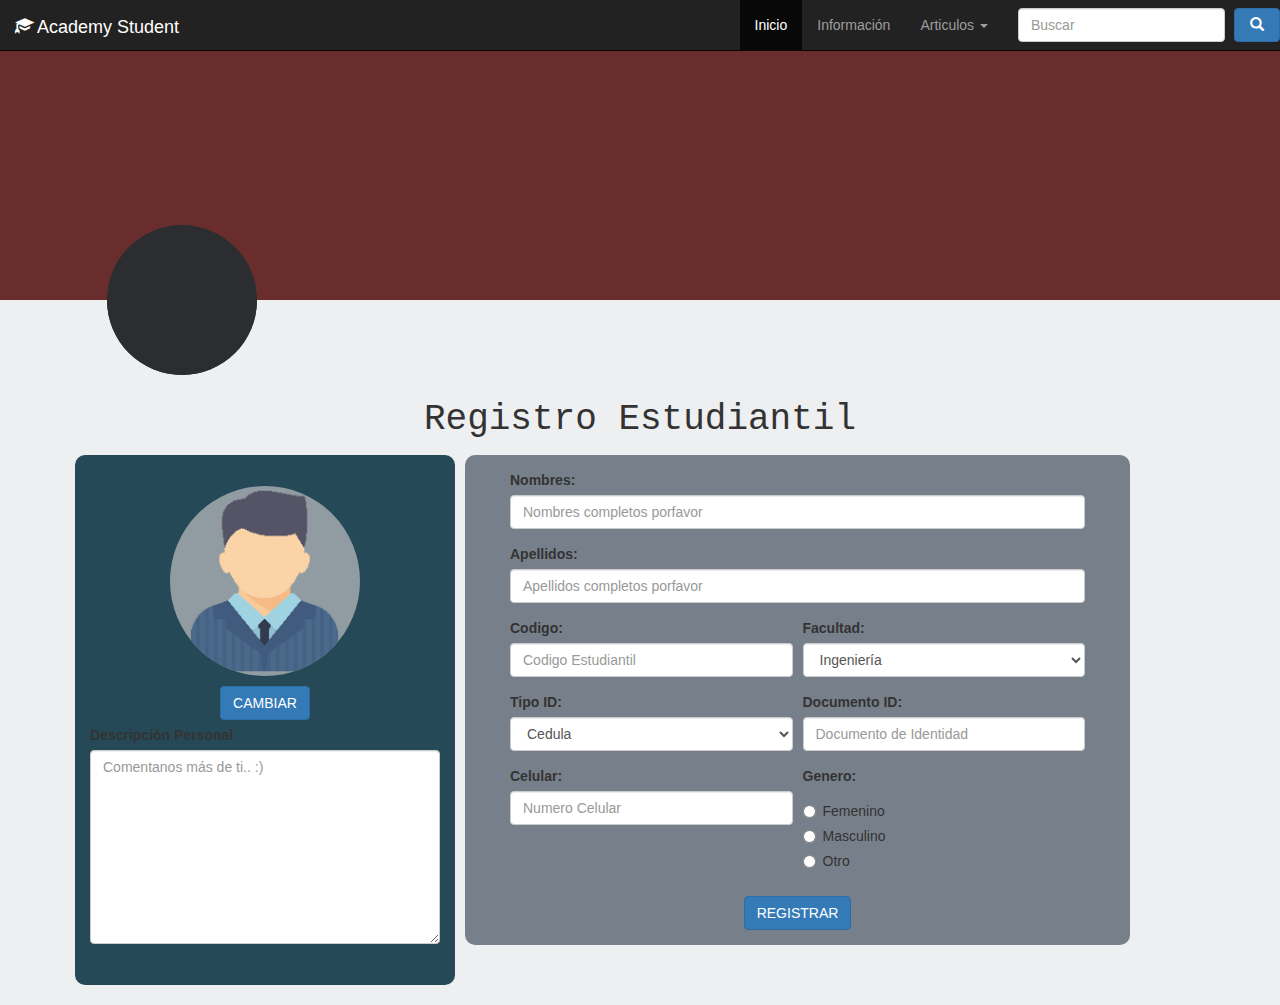
==== estudiante-reg.html @ 4d02b2e5 "Se realizo el login y se completo los formularios de Registro" ====
<!DOCTYPE html>
<html lang="es">
<head>
  <meta charset="UTF-8">
  <meta name="viewport" content="width=device-width, user-scalable=no, initial-scale=1.0, maximum-scale=1.0, minimum-scale=1.0">
  <title>Registro de Estudiantes</title>
  <!-- Elementos CSS para el diseño -->
  <link rel="stylesheet" href="css/bootstrap.min.css">
  <link rel="stylesheet" href="css/style-reg.css">
</head>
<body>
  <header>
    <nav class="navbar navbar-default navbar-fixed-top navbar-inverse">
      <div class="container-fluid">
        <!-- Boton tipo Hamburguesa para tamaños de pantalla pequeños -->
        <div class="navbar-header">
          <button type="button" class="navbar-toggle collapsed" data-toggle="collapse" data-target="#navbar-1">
            <span class="sr-only">MENU</span>
            <span class="icon-bar"></span>
            <span class="icon-bar"></span>
            <span class="icon-bar"></span>
          </button>
          <!-- Icono de nuestra barra de navegación -->
          <a href="index.html" class="navbar-brand">
            <span class="glyphicon glyphicon-education icono-school"></span>
            <span class="title">Academy Student</span>
          </a>
        </div>
        <!-- Elementos de nuestra barra de Navegación -->
        <div class="collapse navbar-collapse" id="navbar-1">
          <!-- Item para Busquedas -->
          <form action="" class="navbar-form navbar-right form-horizontal" role="search">
            <div class="form-group">
              <div class="col-xs-10">
                <input type="text" class="form-control" placeholder="Buscar">
              </div>
              <button type="button" class="btn btn-primary col-xs-2"><span class="glyphicon glyphicon-search"></span></button>
            </div>
          </form>
          <!-- Items principales de la Barra de Navegación -->
          <ul class="nav navbar-nav navbar-right">
            <li class="active"><a href="index.php">Inicio</a></li>
            <li><a href="#">Información</a></li>
            <!-- Lista desplegable -->
            <li class="dropdown">
              <a href="#" class="dropdown-toggle" data-toggle="dropdown">
                Articulos <span class="caret"></span>
              </a>
              <ul class="dropdown-menu">
                <li><a href="#">Deportes</a></li>
                <li><a href="#">Salud</a></li>
                <li class="divider"></li>
                <li><a href="#">Eventos</a></li>
                <li><a href="#">Finanzas</a></li>
              </ul>
            </li>
          </ul>
        </div>
      </div>
    </nav>
  </header>
  <div class="jumbotron cont-wallp">
    <figure class="container-fluid cont-wallp">
      <img src="images/user_fond.png" alt="Fondo del Usuario" class="img-responsive center-block wallpaper-user"/>
    </figure>
    <figure><img src="images/img_user.png" alt="Imagen de Usuario" class="img-responsive img-circle img-user col-xs-offset-1"/></figure>
  </div>
  <div class="container">
    <div class="row">
      <header class="col-md-12 title-form">
        <h1>Registro Estudiantil</h1>
      </header>
    </div>
    <form action="php/registrar.php" method="post">
      <!-- Descripción Personal -->
      <div class="col-sm-12 col-md-4 personal-description">
          <!-- Foto personal -->
          <div class="col-sm-4 col-md-12 pl-person">
            <!-- <div class="img-person"></div> -->
            <figure><img src="images/user1.png" alt="Imagen de Usuario" class="img-responsive img-circle center-block img-person" id="img-usuario" /></figure>
            <span class="btn btn-file btn-primary">
                CAMBIAR<input type="file">
            </span>
          </div>
          <!-- Información extra del estudiante -->
          <div class="col-sm-8 col-md-12 form-group">
              <label for="txt-description">Descripción Personal</label>
              <textarea rows="9" placeholder="Comentanos más de ti.. :)" id="txt-description" class="form-control" name="txt-description"></textarea>
          </div>
      </div>
      <!-- Descripción General -->
      <div class="col-sm-12 col-md-7 personal-form">
        <div class="form-group elm"> <!-- Nombres del Estudiante -->
          <label for="txt-name">Nombres: </label>
          <input type="text" id="txt-name" placeholder="Nombres completos porfavor" class="form-control" name="txt-name">
        </div>
        <div class="form-group elm"> <!-- Apellidos del Estudiante -->
          <label for="txt-sname">Apellidos: </label>
          <input type="text" id="txt-sname" placeholder="Apellidos completos porfavor" class="form-control" name="txt-sname">
        </div>
        <div class="form-group col-md-6 elm"> <!-- Codigo del Estudiante -->
          <label for="txt-cod">Codigo: </label>
          <input type="number" id="txt-cod" placeholder="Codigo Estudiantil" class="form-control" name="txt-cod">
        </div>
        <div class="form-group col-md-6 elm"> <!--Facultad del Estudiante-->
          <label for="sl-fact">Facultad: </label>
          <select class="form-control" id="sl-fact" name="sl-fact">
            <option>Ingeniería</option>
            <option>Economia</option>
            <option>Derecho</option>
          </select>
        </div>
        <div class="form-group col-md-6 elm"> <!--Tipo de Documento de Identidad-->
          <label for="type-id">Tipo ID: </label>
          <select class="form-control" id="type-id" name="sl-id">
            <option>Cedula</option>
            <option>Tarjeta de Identidad</option>
            <option>Pasaporte</option>
          </select>
        </div>
        <div class="form-group col-md-6 elm"> <!--Numero de Documento de Identidad-->
          <label for="txt-id">Documento ID: </label>
          <input type="number" id="txt-id" placeholder="Documento de Identidad" class="form-control" name="txt-id">
        </div>
        <div class="form-group col-md-6 elm"> <!--Numero Celular-->
          <label for="txt-cel">Celular: </label>
          <input type="number" id="txt-cel" placeholder="Numero Celular" class="form-control" name="txt-cel">
        </div>
        <div class="form-group col-md-6 elm"> <!-- Genero del Estudiante -->
          <label for="optradio">Genero:</label>
          <div class="radio">
            <label><input type="radio" name="rd-gen">Femenino</label>
          </div>
          <div class="radio">
            <label><input type="radio" name="rd-gen">Masculino</label>
          </div>
          <div class="radio">
            <label><input type="radio" name="rd-gen">Otro</label>
          </div>
        </div>
        <button type="submit" name="btn-reg" class="btn btn-primary center-block">REGISTRAR</button>
    </form>
  </div>
  <!-- Elementos JavaScirpt para la interactividad-->
  <script src="js/jquery.js" type="text/javascript"></script>
  <script src="js/bootstrap.min.js" type="text/javascript"></script>
</body>
</html>
---- css/style-reg.css ----
body{background: #eeeff1;}

.personal-description {
  background: #264957;
  border-radius: 10px;
  margin: 5px;
  margin-bottom: 20px;
  padding: 26px 0;
}

.personal-form {
  background: #77808a;
  border-radius: 10px;
  margin: 5px;
  padding: 15px 40px;
}

.title-form {
  text-align: center;
  font-family: monospace;
}

.pl-person {
  text-align: center;
  margin-bottom: 5px;
}

.img-person {
  width: 190px;
  height: 190px;
  background: rgba(188, 190, 193, 0.71);
  margin-top: 5px;
  margin-bottom: 10px;
}

.wallpaper-user {
  width: 100%;
  height: 300px;
}

.cont-wallp {
  padding: 0;
  margin: 0;
  background: none;
}

.img-user {
  width: 150px;
  height: 150px;
  margin-top: -75px;
  padding: 0;
  background-color: #2b2d31;
  margin-bottom: 5px;
}

.elm {padding: 0 5px;}

.btn-file {
    position: relative;
    overflow: hidden;
}
.btn-file input[type=file] {
    position: absolute;
    top: 0;
    right: 0;
    min-width: 100%;
    min-height: 100%;
    font-size: 100px;
    text-align: right;
    filter: alpha(opacity=0);
    opacity: 0;
    outline: none;
    background: white;
    cursor: inherit;
    display: block;
}
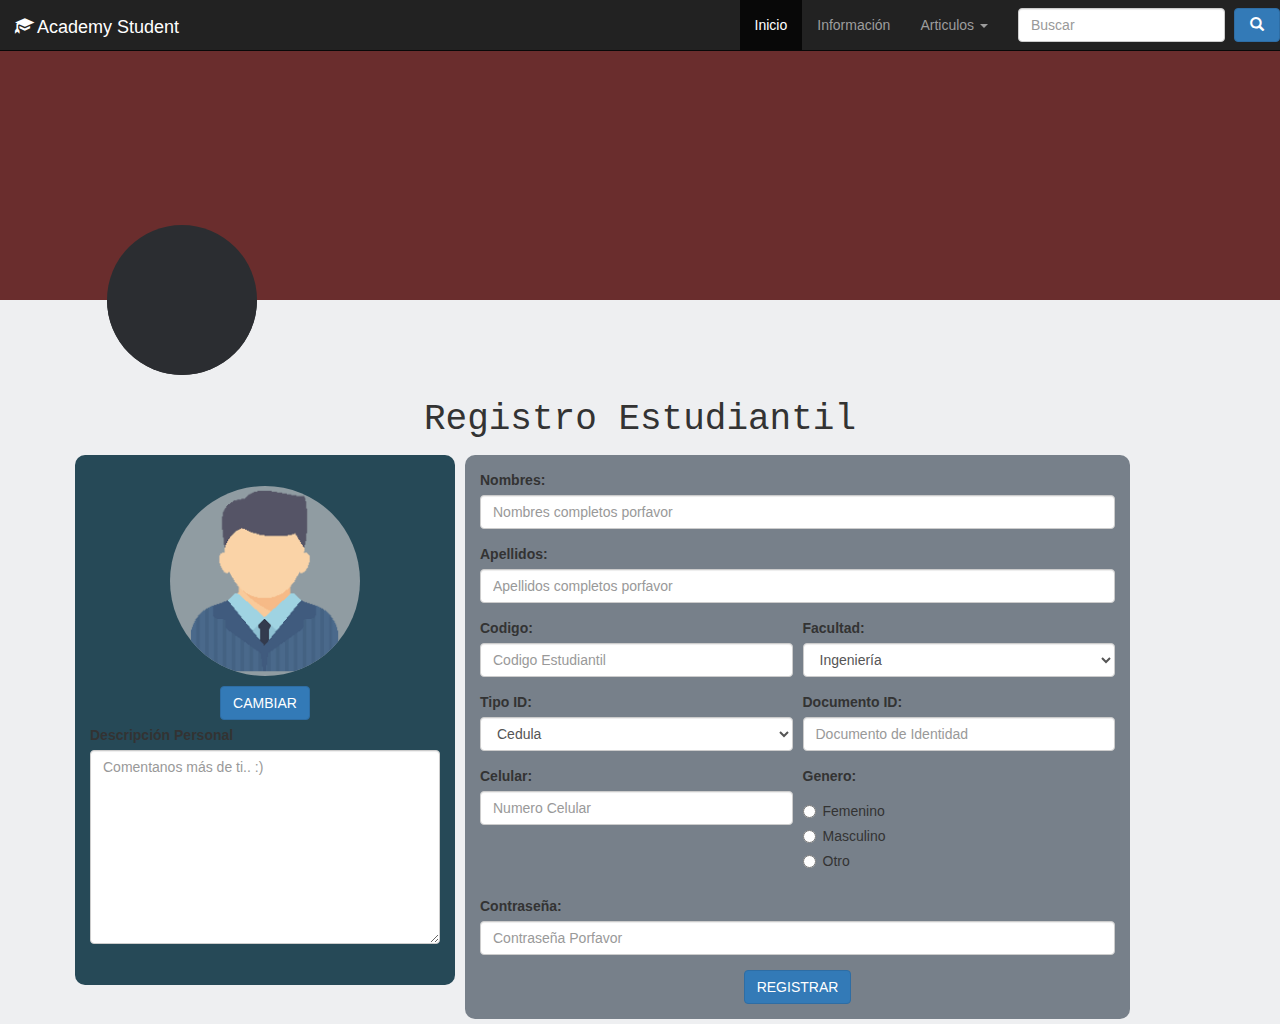
==== commit bcf3a45a: "Pagina terminada." ====
--- a/estudiante-reg.html
+++ b/estudiante-reg.html
@@ -71,7 +71,7 @@
         <h1>Registro Estudiantil</h1>
       </header>
     </div>
-    <form action="php/registrar.php" method="post">
+    <form action="php/registrar.php?op=1" method="post">
       <!-- Descripción Personal -->
       <div class="col-sm-12 col-md-4 personal-description">
           <!-- Foto personal -->
@@ -138,6 +138,10 @@
             <label><input type="radio" name="rd-gen">Otro</label>
           </div>
         </div>
+        <div class="form-group elm"> <!-- Contraseña del Estudiante -->
+          <label for="txt-pass">Contraseña: </label>
+          <input type="password" id="txt-pass" placeholder="Contraseña Porfavor" class="form-control" name="txt-pass">
+        </div>
         <button type="submit" name="btn-reg" class="btn btn-primary center-block">REGISTRAR</button>
     </form>
   </div>
--- a/css/style-reg.css
+++ b/css/style-reg.css
@@ -12,7 +12,7 @@
   background: #77808a;
   border-radius: 10px;
   margin: 5px;
-  padding: 15px 40px;
+  padding: 15px 10px;
 }
 
 .title-form {
